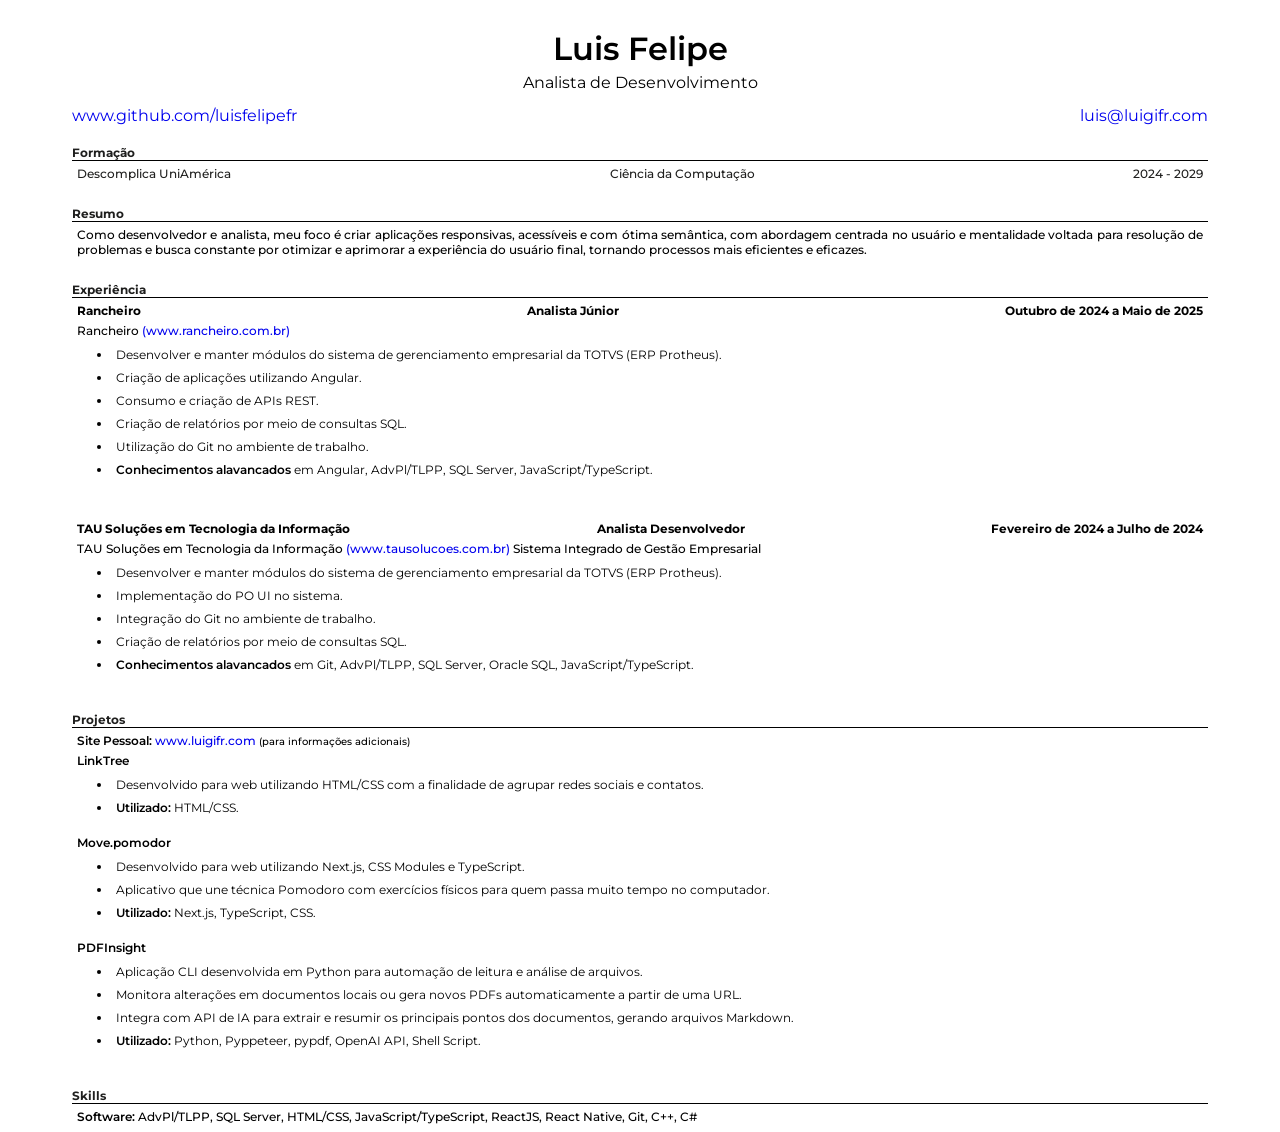
==== index.html @ 75b8fc4f "novo projeto" ====
<!DOCTYPE html>
<html lang="pt-BR">

<head>
  <meta charset="UTF-8">
  <link rel="preconnect" href="https://fonts.googleapis.com" />
  <link rel="preconnect" href="https://fonts.gstatic.com" crossorigin />
  <link
    href="https://fonts.googleapis.com/css2?family=Montserrat:wght@400;500;700&family=Raleway:wght@400;500&display=swap"
    rel="stylesheet" />
  <meta name="keywords" content="Portfolio, Web Developer, Developer, React, Styled Components, Typescript" />
  <meta name="viewport" content="width=device-width, initial-scale=1.0" />
  <link rel="stylesheet" href="style.css" />
  <title>Currículo</title>
</head>

<body>
  <header>
    <div class="header">
      <h1 class="title">Luis Felipe</h1>
      <h2 class="job">Analista de Desenvolvimento</h2>
    </div>

    <div class="links">
      <a class="github" href="https://github.com/luisfelipefr" target="_blank">www.github.com/luisfelipefr</a>
      <a class="website" href="mailto:luis@luigifr.com" target="_blank">luis@luigifr.com</a>
    </div>
  </header>

  <section>
    <p class="description">Formação</p>
    <div class="line-1"></div>
    <div class="formation">
      <p>Descomplica UniAmérica</p>
      <strong>
        <p>Ciência da Computação</p>
      </strong>
      <p>2024 - 2029</p>
    </div>
  </section>

  <section>
    <p class="description">Resumo</p>
    <div class="line-1"></div>
    <div class="resume">
      <p>Como desenvolvedor e analista, meu foco é criar aplicações responsivas, acessíveis e com ótima semântica,
        com abordagem centrada no usuário e mentalidade voltada para resolução de problemas e busca constante
        por otimizar e aprimorar a experiência do usuário final, tornando processos mais eficientes e eficazes.
      </p>
    </div>
  </section>

  <section>
    <p class="description">Experiência</p>
    <div class="line-1"></div>
    <div class="resume">
      <!-- Rancheiro -->
      <div class="employment-title">
        <strong>
          <p>Rancheiro</p>
        </strong>
        <p>Analista Júnior</p>
        <p>Outubro de 2024 a Maio de 2025</p>
      </div>
      <p class="employment-link">Rancheiro <a href="https://rancheiro.com.br">(www.rancheiro.com.br)</a></p>
      <ul>
        <li>Desenvolver e manter módulos do sistema de gerenciamento empresarial da TOTVS (ERP Protheus).</li>
        <li>Criação de aplicações utilizando Angular.</li>
        <li>Consumo e criação de APIs REST.</li>
        <li>Criação de relatórios por meio de consultas SQL.</li>
        <li>Utilização do Git no ambiente de trabalho.</li>
        <li><strong>Conhecimentos alavancados</strong> em Angular, AdvPl/TLPP, SQL Server,
          JavaScript/TypeScript.</li>
      </ul>

      <br />

      <div class="employment-title">
        <strong>
          <p>TAU Soluções em Tecnologia da Informação</p>
        </strong>
        <p>Analista Desenvolvedor</p>
        <p>Fevereiro de 2024 a Julho de 2024</p>
      </div>
      <p class="employment-link">TAU Soluções em Tecnologia da Informação <a
          href="https://www.tausolucoes.com.br">(www.tausolucoes.com.br)</a> Sistema Integrado de Gestão
        Empresarial</p>
      <ul>
        <li>Desenvolver e manter módulos do sistema de gerenciamento empresarial da TOTVS (ERP Protheus).</li>
        <li>Implementação do PO UI no sistema.</li>
        <li>Integração do Git no ambiente de trabalho.</li>
        <li>Criação de relatórios por meio de consultas SQL.</li>
        <li><strong>Conhecimentos alavancados</strong> em Git, AdvPl/TLPP, SQL Server, Oracle SQL,
          JavaScript/TypeScript.</li>
      </ul>
    </div>
  </section>

  <section id="description">
    <p class="description">Projetos</p>
    <div class="line-1"></div>
    <div class="projects">
      <p><strong>Site Pessoal:</strong> <a href="https://luigifr.com">www.luigifr.com</a> <small>(para informações
          adicionais)</small></p>

      <p class="employment-link"><strong>LinkTree</strong></p>
      <ul>
        <li>Desenvolvido para web utilizando HTML/CSS com a finalidade de agrupar redes sociais e contatos.</li>
        <li><strong>Utilizado:</strong> HTML/CSS.</li>
      </ul>

      <p class="employment-link"><strong>Move.pomodor</strong></p>
      <ul>
        <li>Desenvolvido para web utilizando Next.js, CSS Modules e TypeScript.</li>
        <li>Aplicativo que une técnica Pomodoro com exercícios físicos para quem passa muito tempo no
          computador.</li>
        <li><strong>Utilizado:</strong> Next.js, TypeScript, CSS.</li>
      </ul>
      <p class="employment-link"><strong>PDFInsight</strong></p>
      <ul>
        <li>Aplicação CLI desenvolvida em Python para automação de leitura e análise de arquivos.</li>
        <li>Monitora alterações em documentos locais ou gera novos PDFs automaticamente a partir de uma URL.</li>
        <li>Integra com API de IA para extrair e resumir os principais pontos dos documentos, gerando arquivos Markdown.</li>
        <li><strong>Utilizado:</strong> Python, Pyppeteer, pypdf, OpenAI API, Shell Script.</li>
      </ul>

    </div>
  </section>

  <section id="skills">
    <p class="description">Skills</p>
    <div class="line-1"></div>
    <p><strong>Software:</strong> AdvPl/TLPP, SQL Server, HTML/CSS, JavaScript/TypeScript, ReactJS, React Native, Git, C++, C#</p>
  </section>
</body>

</html>
---- style.css ----
@media (max-width: 1080px) {
    html {
        font-size: 93.75%;
    }
}

@media (max-width: 720px) {
    html {
        font-size: 87.5%;   
    }
}


html {
    scroll-behavior: smooth;
    width: 90%;
    margin: 0 auto;
    align-items: center;
}


body,
input,
textarea,
button {
    font-family: "Montserrat", sans-serif;
    font-weight: 400;
}

h1,
h3,
h4,
h5,
h6,
strong {
    font-weight: 600;
}

h2 {
    font-weight: 400;
}

h1.title,
.job {
    text-align: center;
}

#description,
#skills {
    max-width: 85.75rem;
    margin: 0 auto;
    align-items: center;
}

.header {
    max-width: 85.75rem;
    align-items: center;
    display: flex;
    flex-direction: column;
    justify-content: center;
    margin: 0 auto;
}

.formation {
    color: #1f1f1e;
    font-weight: 700;
    margin: 0 auto;
    max-width: 85.75rem;
    display: flex;
    justify-content: space-between;
}

.description {
    padding: 20px 0 0;
    color: #1f1f1e;
    font-weight: 700;
    margin: 0 auto;
    max-width: 85.75rem;
    display: flex;
}

header h1 {
    margin-bottom: 0;
}

header h2 {
    font-size: 1rem;
}

.line-1 {
    height: 1px;
    background: black;
    margin: 0 auto;
    max-width: 85.75rem;
}


.links {
    display: flex;
    justify-content: space-between;
    max-width: 85.75rem;
    align-items: center;
    margin: 0 auto;
    color: #000f32;
}

a:link {
    text-decoration: none;
}

.job {
    margin-top: 5px;
}

p {
    font-weight: 500;
    font-size: 12px;
    margin: 5px;
    text-align: justify;
}

.resume {
    max-width: 85.75rem;
    align-items: center;
    margin: 0 auto;
    gap: 20px;
}

.employment-title {
    display: flex;
    justify-content: space-between;
    max-width: 85.75rem;
    align-items: center;
    margin: 0 auto;
    gap: 20px;
}

.employment-title p {
    font-weight: 700;
    margin-bottom: 0;
}

ul li {
    padding: 4px;
    font-size: 12px;
}

ul {
    margin-top: 0;
}

.employment-link p {
    margin-bottom: 0;
}
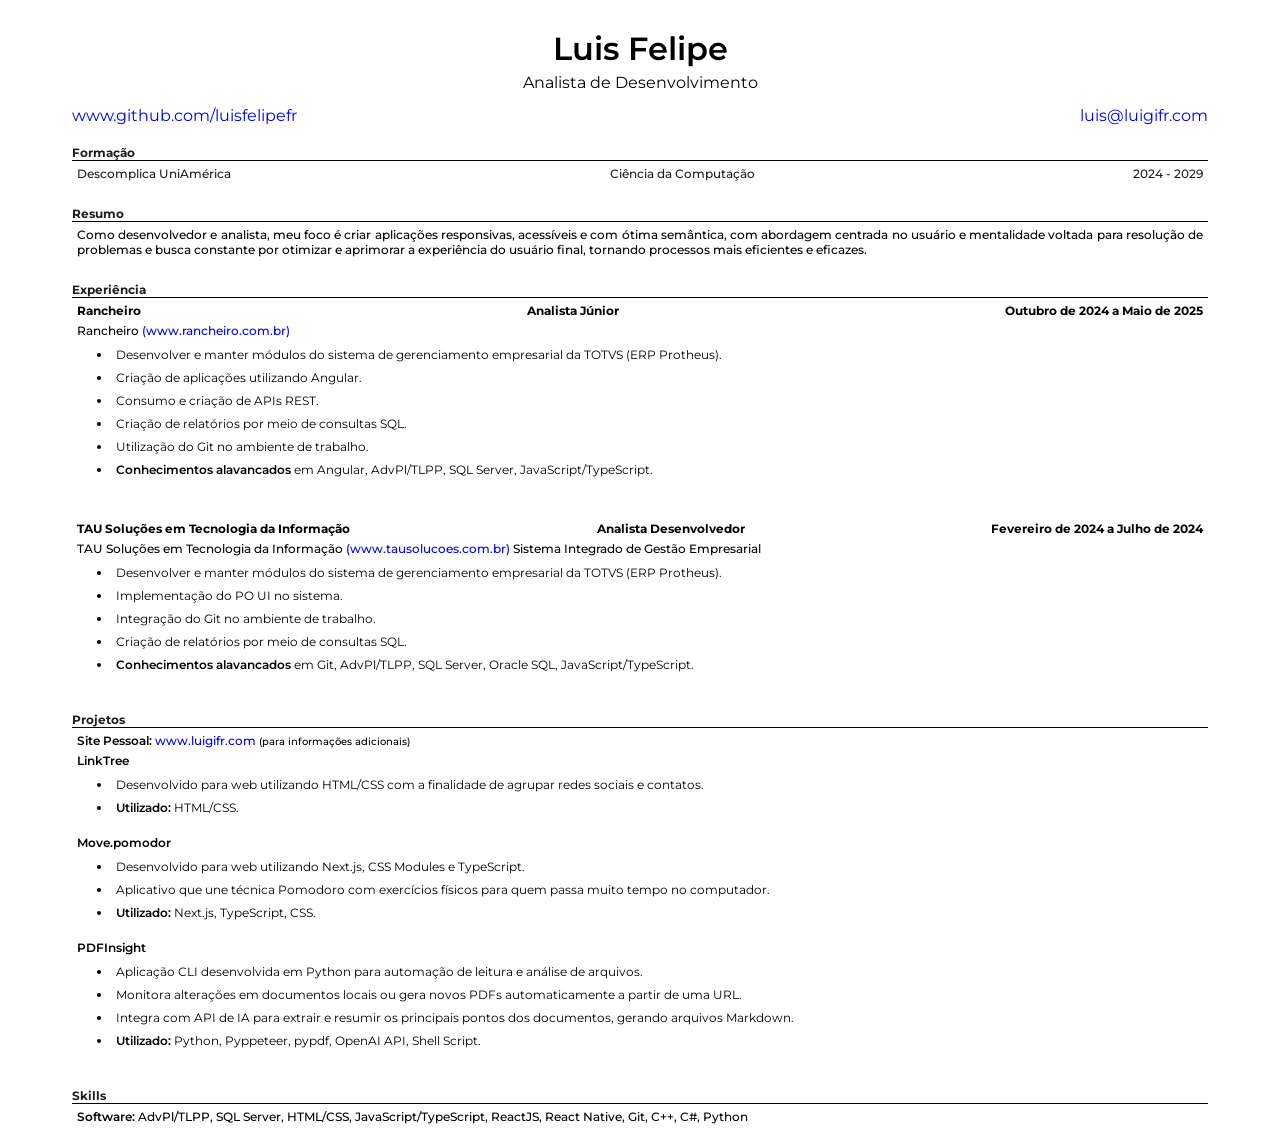
==== commit d636cdce: "novo software" ====
--- a/index.html
+++ b/index.html
@@ -130,7 +130,7 @@
   <section id="skills">
     <p class="description">Skills</p>
     <div class="line-1"></div>
-    <p><strong>Software:</strong> AdvPl/TLPP, SQL Server, HTML/CSS, JavaScript/TypeScript, ReactJS, React Native, Git, C++, C#</p>
+    <p><strong>Software:</strong> AdvPl/TLPP, SQL Server, HTML/CSS, JavaScript/TypeScript, ReactJS, React Native, Git, C++, C#, Python</p>
   </section>
 </body>
 
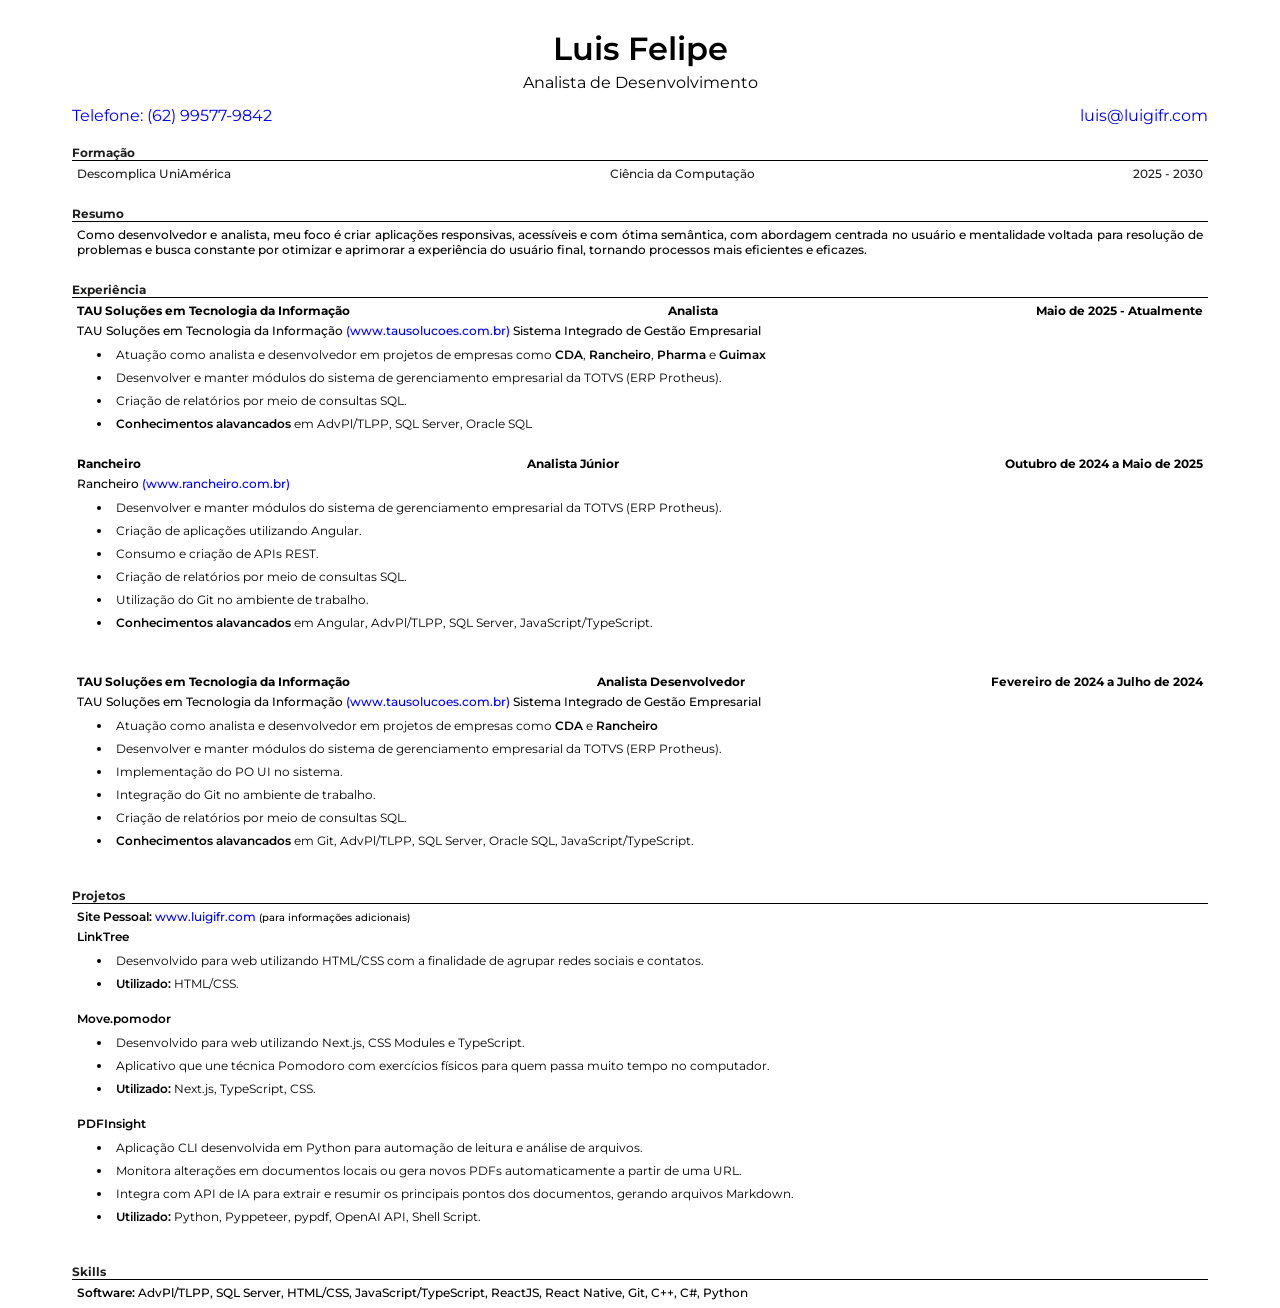
==== commit cd96d5af: "style: adicionando nova experiencia" ====
--- a/index.html
+++ b/index.html
@@ -22,7 +22,8 @@
     </div>
 
     <div class="links">
-      <a class="github" href="https://github.com/luisfelipefr" target="_blank">www.github.com/luisfelipefr</a>
+      <!-- <a class="github" href="https://github.com/luisfelipefr" target="_blank">www.github.com/luisfelipefr</a> -->
+      <a href="https://wa.me/5562995779842" target="_blank">Telefone: (62) 99577-9842</a>
       <a class="website" href="mailto:luis@luigifr.com" target="_blank">luis@luigifr.com</a>
     </div>
   </header>
@@ -35,7 +36,7 @@
       <strong>
         <p>Ciência da Computação</p>
       </strong>
-      <p>2024 - 2029</p>
+      <p>2025 - 2030</p>
     </div>
   </section>
 
@@ -54,6 +55,23 @@
     <p class="description">Experiência</p>
     <div class="line-1"></div>
     <div class="resume">
+      <div class="employment-title">
+        <strong>
+          <p>TAU Soluções em Tecnologia da Informação</p>
+        </strong>
+        <p>Analista</p>
+        <p>Maio de 2025 - Atualmente</p>
+      </div>
+      <p class="employment-link">TAU Soluções em Tecnologia da Informação <a
+          href="https://www.tausolucoes.com.br">(www.tausolucoes.com.br)</a> Sistema Integrado de Gestão
+        Empresarial</p>
+      <ul>
+        <li>Atuação como analista e desenvolvedor em projetos de empresas como <strong>CDA</strong>, <strong>Rancheiro</strong>, <strong>Pharma</strong> e <strong>Guimax</strong></li>
+        <li>Desenvolver e manter módulos do sistema de gerenciamento empresarial da TOTVS (ERP Protheus).</li>
+        <li>Criação de relatórios por meio de consultas SQL.</li>
+        <li><strong>Conhecimentos alavancados</strong> em AdvPl/TLPP, SQL Server, Oracle SQL</li>
+      </ul>
+    </div>
       <!-- Rancheiro -->
       <div class="employment-title">
         <strong>
@@ -86,6 +104,7 @@
           href="https://www.tausolucoes.com.br">(www.tausolucoes.com.br)</a> Sistema Integrado de Gestão
         Empresarial</p>
       <ul>
+        <li>Atuação como analista e desenvolvedor em projetos de empresas como <strong>CDA</strong> e <strong>Rancheiro</strong></li>
         <li>Desenvolver e manter módulos do sistema de gerenciamento empresarial da TOTVS (ERP Protheus).</li>
         <li>Implementação do PO UI no sistema.</li>
         <li>Integração do Git no ambiente de trabalho.</li>
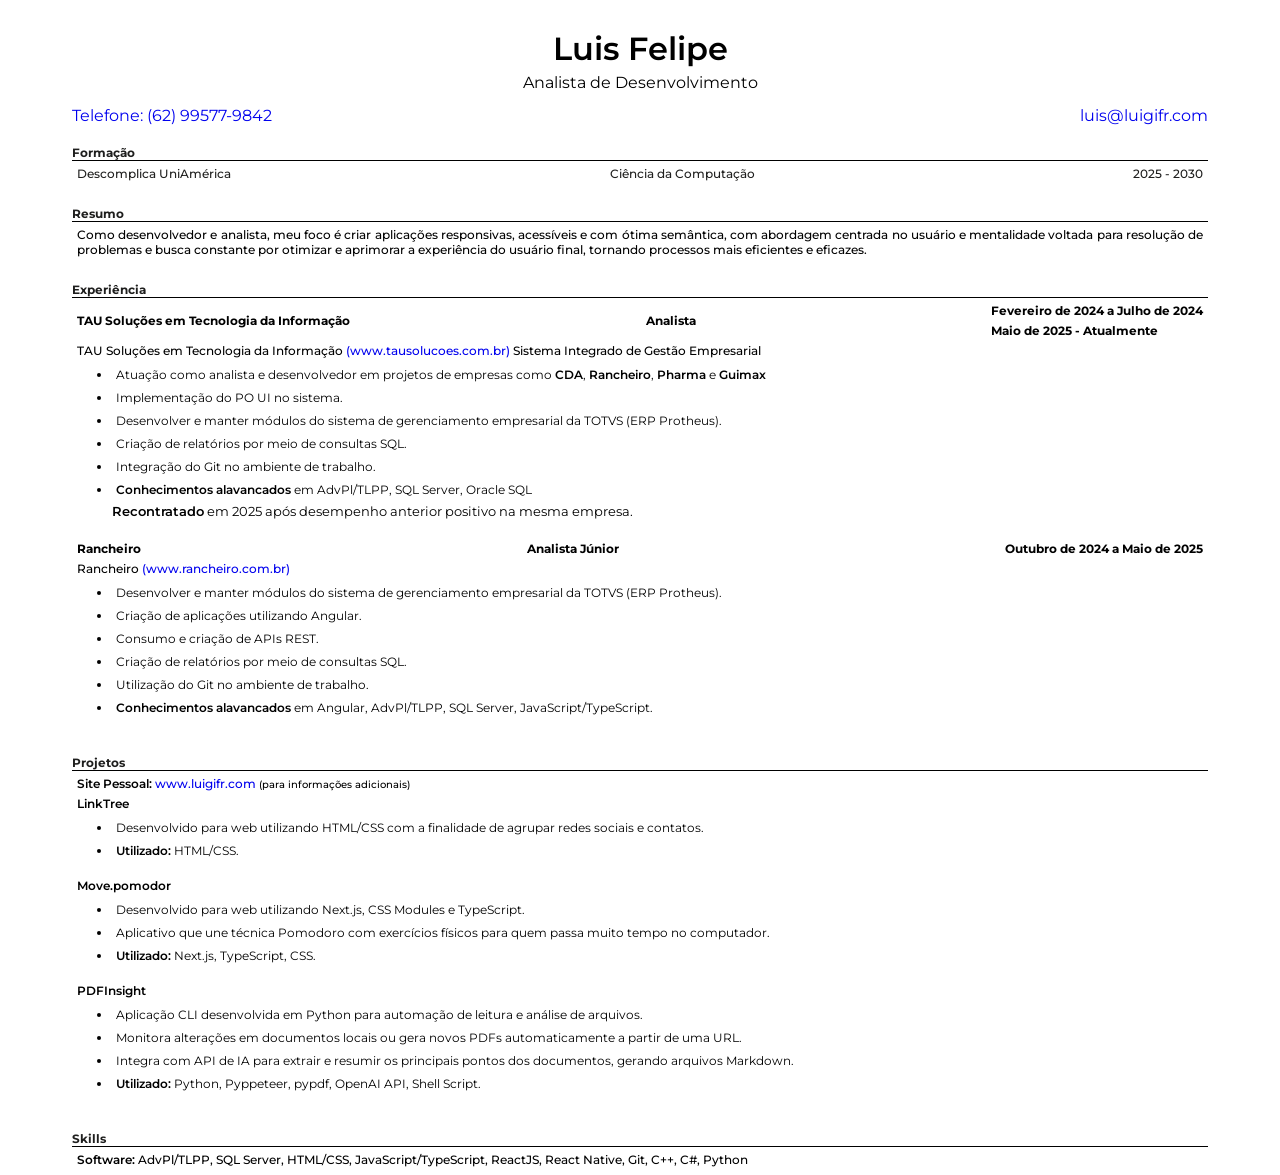
==== commit 3202ef9b: "style: ajustando sessão de trabalhos" ====
--- a/index.html
+++ b/index.html
@@ -55,23 +55,32 @@
     <p class="description">Experiência</p>
     <div class="line-1"></div>
     <div class="resume">
+
+      <!-- TAU -->
       <div class="employment-title">
         <strong>
           <p>TAU Soluções em Tecnologia da Informação</p>
         </strong>
         <p>Analista</p>
-        <p>Maio de 2025 - Atualmente</p>
+        <div>
+          <p>Fevereiro de 2024 a Julho de 2024</p>
+          <p>Maio de 2025 - Atualmente</p>
+        </div>
+        
       </div>
       <p class="employment-link">TAU Soluções em Tecnologia da Informação <a
           href="https://www.tausolucoes.com.br">(www.tausolucoes.com.br)</a> Sistema Integrado de Gestão
         Empresarial</p>
       <ul>
         <li>Atuação como analista e desenvolvedor em projetos de empresas como <strong>CDA</strong>, <strong>Rancheiro</strong>, <strong>Pharma</strong> e <strong>Guimax</strong></li>
+        <li>Implementação do PO UI no sistema.</li>
         <li>Desenvolver e manter módulos do sistema de gerenciamento empresarial da TOTVS (ERP Protheus).</li>
         <li>Criação de relatórios por meio de consultas SQL.</li>
+        <li>Integração do Git no ambiente de trabalho.</li>
         <li><strong>Conhecimentos alavancados</strong> em AdvPl/TLPP, SQL Server, Oracle SQL</li>
+        <small><strong>Recontratado</strong> em 2025 após desempenho anterior positivo na mesma empresa.</small>
       </ul>
-    </div>
+
       <!-- Rancheiro -->
       <div class="employment-title">
         <strong>
@@ -88,28 +97,6 @@
         <li>Criação de relatórios por meio de consultas SQL.</li>
         <li>Utilização do Git no ambiente de trabalho.</li>
         <li><strong>Conhecimentos alavancados</strong> em Angular, AdvPl/TLPP, SQL Server,
-          JavaScript/TypeScript.</li>
-      </ul>
-
-      <br />
-
-      <div class="employment-title">
-        <strong>
-          <p>TAU Soluções em Tecnologia da Informação</p>
-        </strong>
-        <p>Analista Desenvolvedor</p>
-        <p>Fevereiro de 2024 a Julho de 2024</p>
-      </div>
-      <p class="employment-link">TAU Soluções em Tecnologia da Informação <a
-          href="https://www.tausolucoes.com.br">(www.tausolucoes.com.br)</a> Sistema Integrado de Gestão
-        Empresarial</p>
-      <ul>
-        <li>Atuação como analista e desenvolvedor em projetos de empresas como <strong>CDA</strong> e <strong>Rancheiro</strong></li>
-        <li>Desenvolver e manter módulos do sistema de gerenciamento empresarial da TOTVS (ERP Protheus).</li>
-        <li>Implementação do PO UI no sistema.</li>
-        <li>Integração do Git no ambiente de trabalho.</li>
-        <li>Criação de relatórios por meio de consultas SQL.</li>
-        <li><strong>Conhecimentos alavancados</strong> em Git, AdvPl/TLPP, SQL Server, Oracle SQL,
           JavaScript/TypeScript.</li>
       </ul>
     </div>
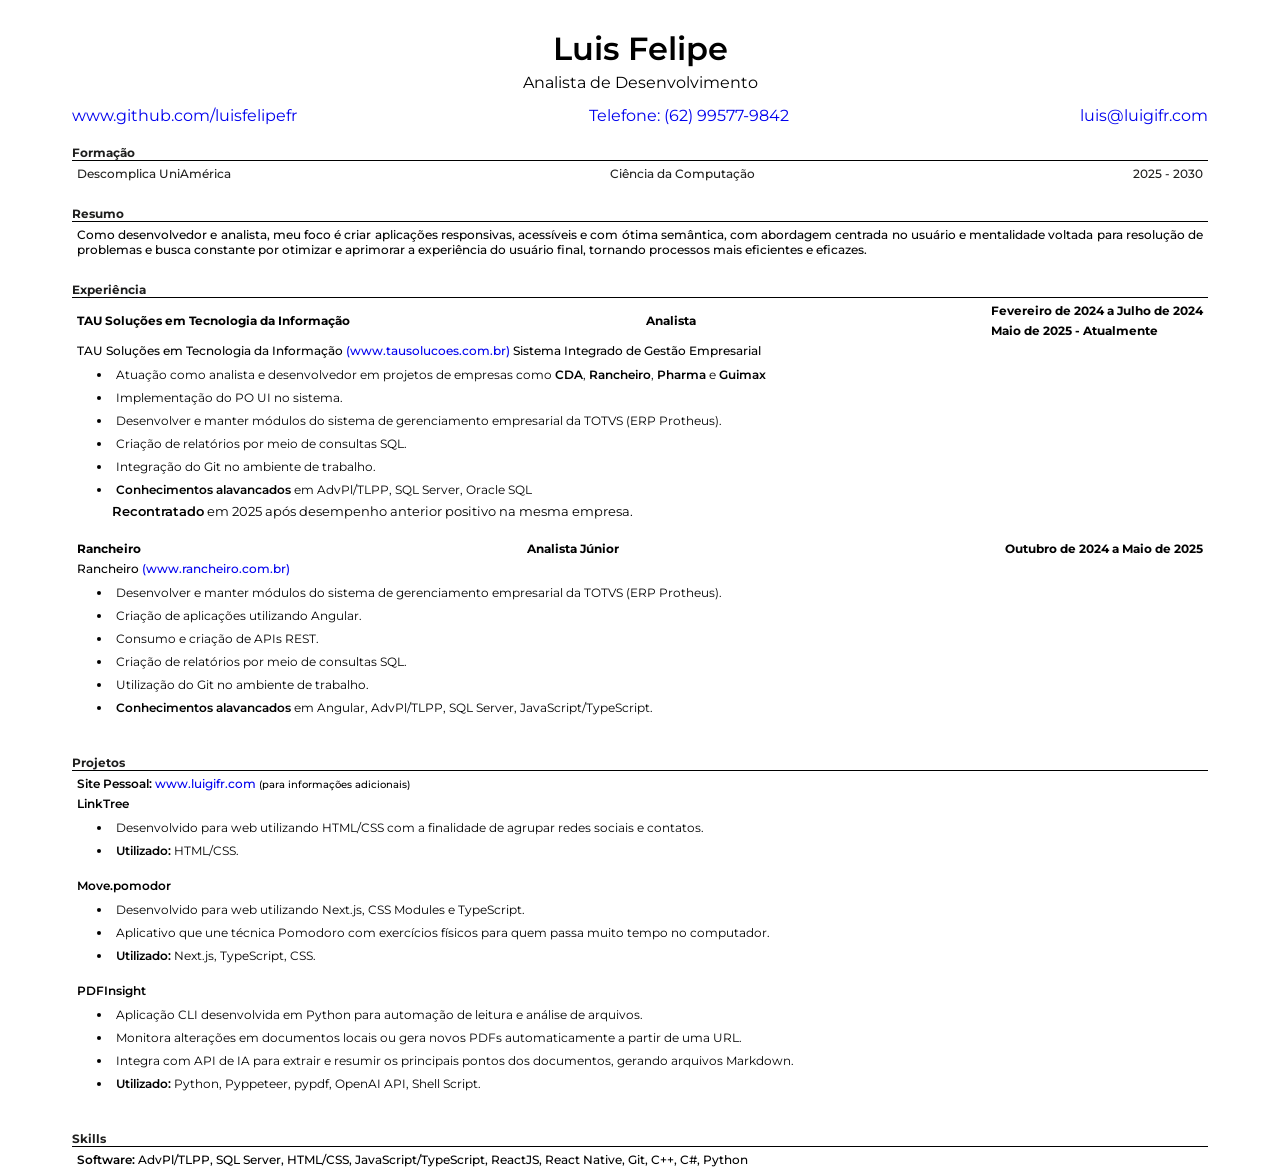
==== commit b5ef0eea: "style: adicionando github" ====
--- a/index.html
+++ b/index.html
@@ -22,7 +22,7 @@
     </div>
 
     <div class="links">
-      <!-- <a class="github" href="https://github.com/luisfelipefr" target="_blank">www.github.com/luisfelipefr</a> -->
+      <a class="github" href="https://github.com/luisfelipefr" target="_blank">www.github.com/luisfelipefr</a>
       <a href="https://wa.me/5562995779842" target="_blank">Telefone: (62) 99577-9842</a>
       <a class="website" href="mailto:luis@luigifr.com" target="_blank">luis@luigifr.com</a>
     </div>
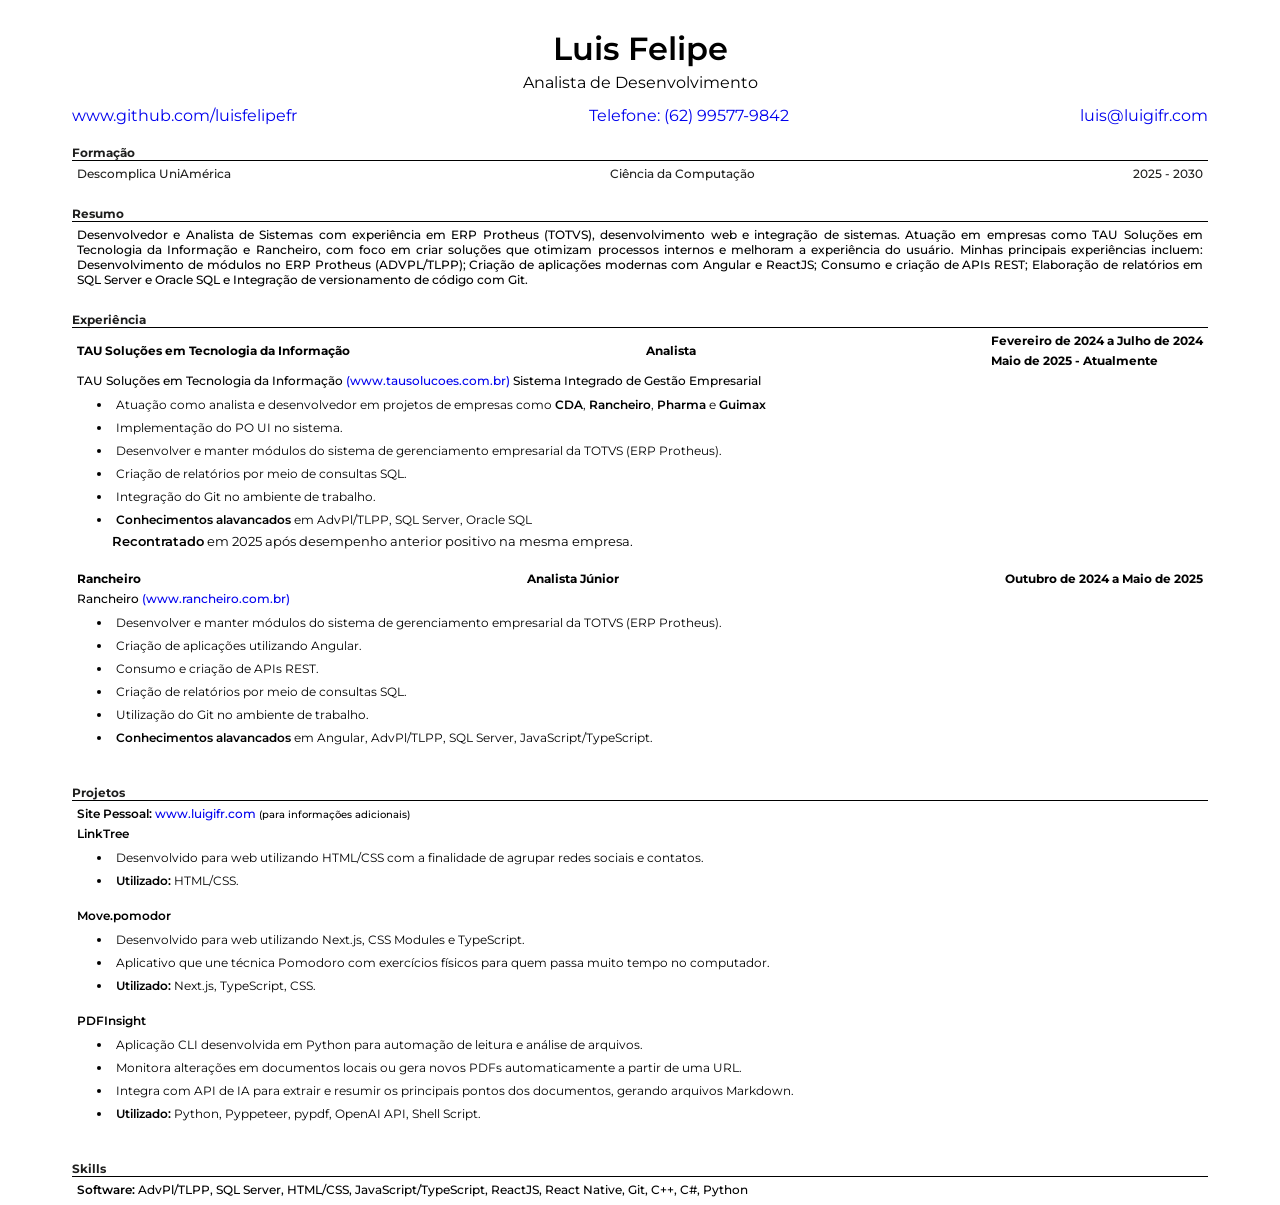
==== commit fbb800f8: "style: ajustando texto de resumo" ====
--- a/index.html
+++ b/index.html
@@ -44,9 +44,7 @@
     <p class="description">Resumo</p>
     <div class="line-1"></div>
     <div class="resume">
-      <p>Como desenvolvedor e analista, meu foco é criar aplicações responsivas, acessíveis e com ótima semântica,
-        com abordagem centrada no usuário e mentalidade voltada para resolução de problemas e busca constante
-        por otimizar e aprimorar a experiência do usuário final, tornando processos mais eficientes e eficazes.
+      <p>Desenvolvedor e Analista de Sistemas com experiência em ERP Protheus (TOTVS), desenvolvimento web e integração de sistemas. Atuação em empresas como TAU Soluções em Tecnologia da Informação e Rancheiro, com foco em criar soluções que otimizam processos internos e melhoram a experiência do usuário. Minhas principais experiências incluem: Desenvolvimento de módulos no ERP Protheus (ADVPL/TLPP); Criação de aplicações modernas com Angular e ReactJS; Consumo e criação de APIs REST; Elaboração de relatórios em SQL Server e Oracle SQL e Integração de versionamento de código com Git.
       </p>
     </div>
   </section>
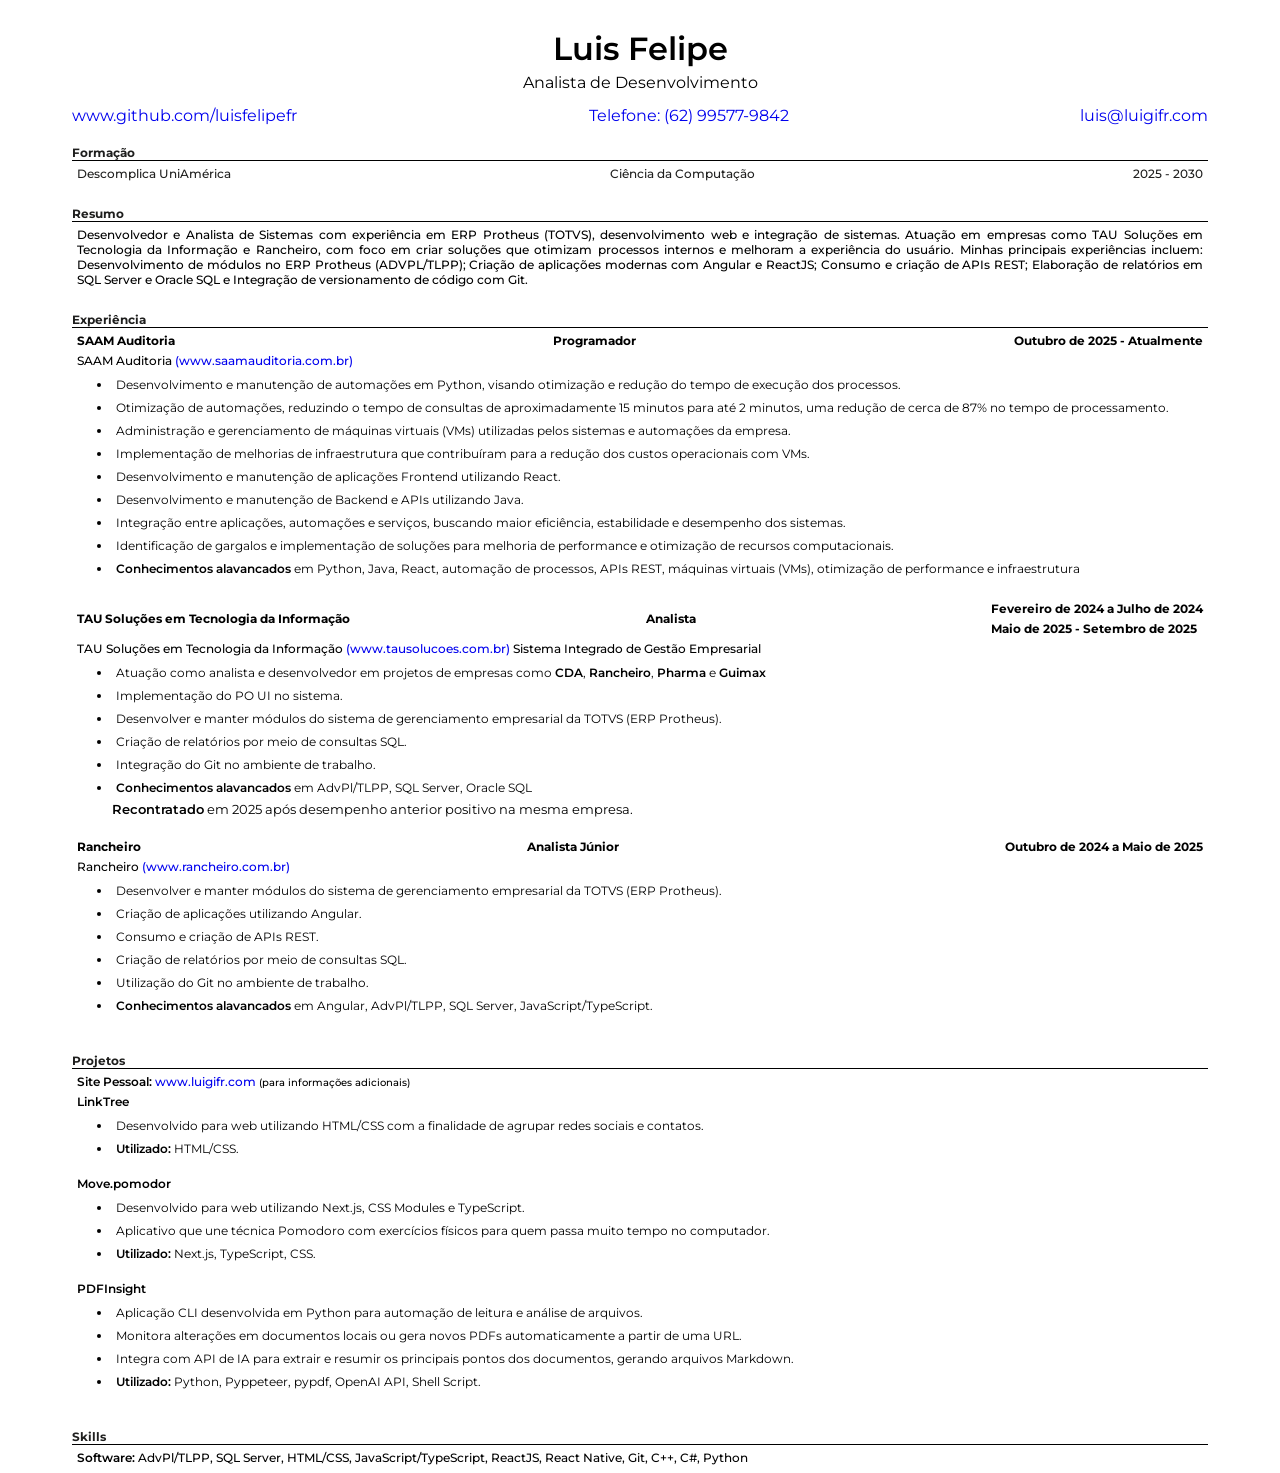
==== commit e34d41ee: "style: adicionando nova experiência na SAAM Auditoria" ====
--- a/index.html
+++ b/index.html
@@ -53,6 +53,27 @@
     <p class="description">Experiência</p>
     <div class="line-1"></div>
     <div class="resume">
+      <!--SAAM AUDITORIA-->
+      <div class="employment-title">
+        <strong>
+          <p>SAAM Auditoria</p>
+        </strong>
+        <p>Programador</p>
+        <p>Outubro de 2025 - Atualmente</p>
+      </div>
+
+      <p class="employment-link">SAAM Auditoria <a href="https://saamauditoria.com.br">(www.saamauditoria.com.br)</a></p>
+      <ul>
+        <li>Desenvolvimento e manutenção de automações em Python, visando otimização e redução do tempo de execução dos processos.</li>
+        <li>Otimização de automações, reduzindo o tempo de consultas de aproximadamente 15 minutos para até 2 minutos, uma redução de cerca de 87% no tempo de processamento.</li>
+        <li>Administração e gerenciamento de máquinas virtuais (VMs) utilizadas pelos sistemas e automações da empresa.</li>
+        <li>Implementação de melhorias de infraestrutura que contribuíram para a redução dos custos operacionais com VMs.</li>
+        <li>Desenvolvimento e manutenção de aplicações Frontend utilizando React.</li>
+        <li>Desenvolvimento e manutenção de Backend e APIs utilizando Java.</li>
+        <li>Integração entre aplicações, automações e serviços, buscando maior eficiência, estabilidade e desempenho dos sistemas.</li>
+        <li>Identificação de gargalos e implementação de soluções para melhoria de performance e otimização de recursos computacionais.</li>
+        <li><strong>Conhecimentos alavancados</strong> em Python, Java, React, automação de processos, APIs REST, máquinas virtuais (VMs), otimização de performance e infraestrutura</li>
+      </ul>
 
       <!-- TAU -->
       <div class="employment-title">
@@ -62,7 +83,7 @@
         <p>Analista</p>
         <div>
           <p>Fevereiro de 2024 a Julho de 2024</p>
-          <p>Maio de 2025 - Atualmente</p>
+          <p>Maio de 2025 - Setembro de 2025</p>
         </div>
         
       </div>
